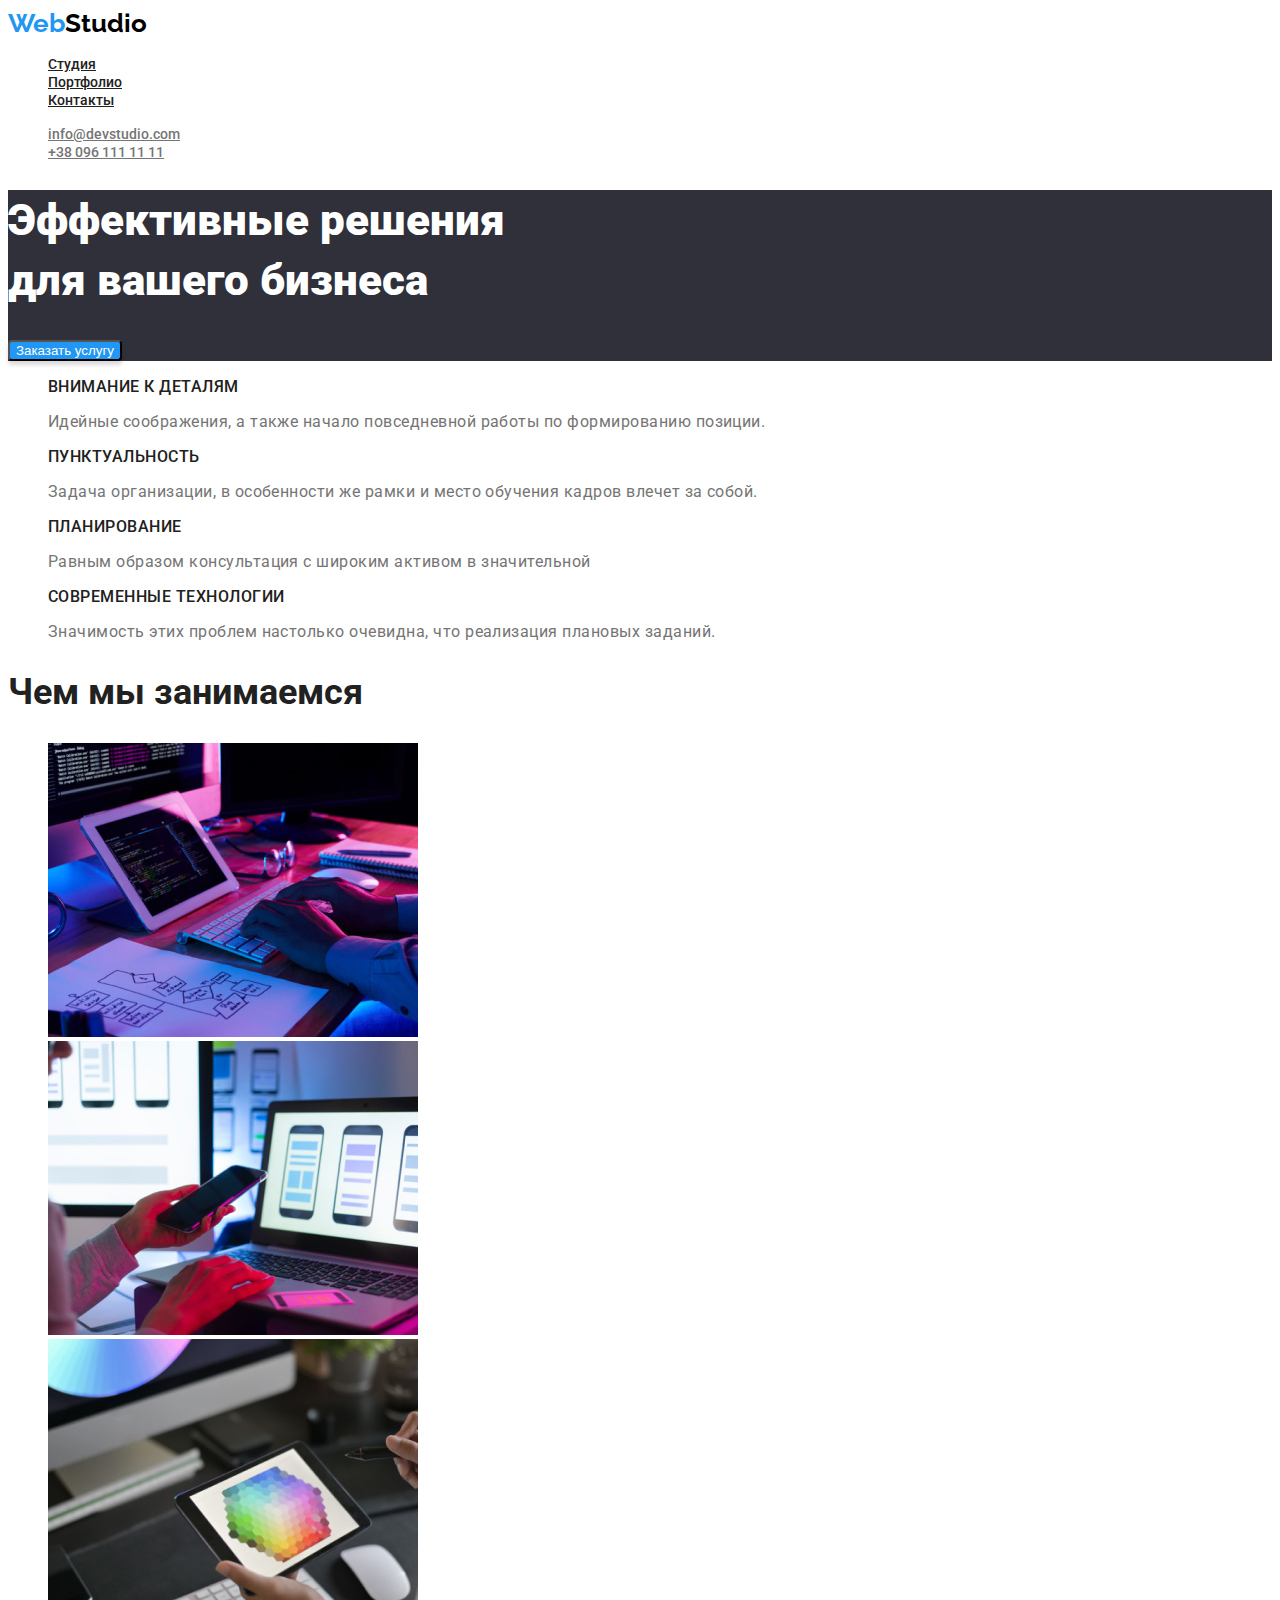
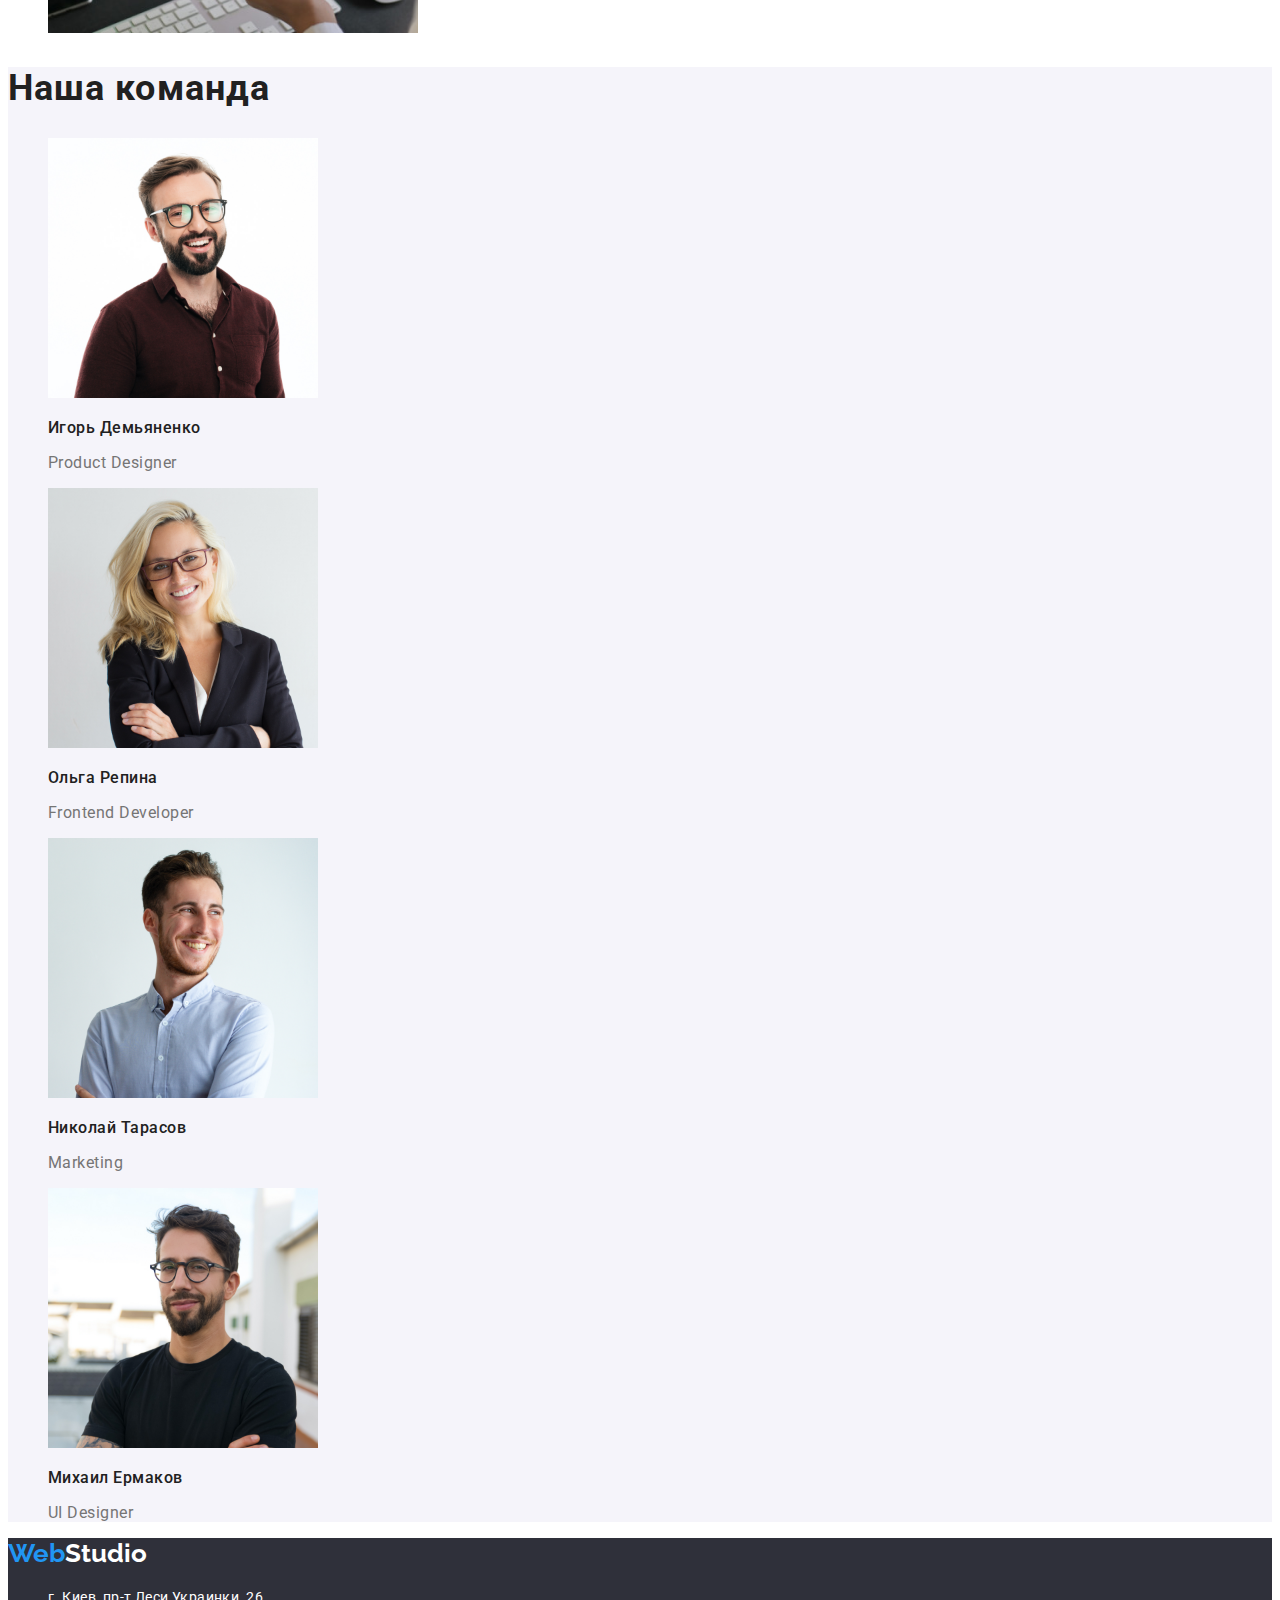
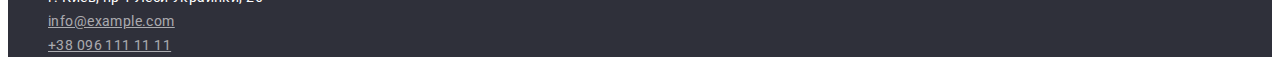
==== index.html @ 30aeca3c "применил стили и сделал разметку портфолио" ====
<!DOCTYPE html>
<html lang="ru">
  <head>
    <meta charset="UTF-8" />
    <meta name="viewport" content="width=device-width, initial-scale=1.0" />
    <title>web studio</title>
    <link
      href="https://fonts.googleapis.com/css2?family=Raleway:wght@700&family=Roboto:wght@500;700&display=swap"
      rel="stylesheet"
    />
    <link rel="stylesheet" href="css/style.css" />
  </head>
  <body>
    <header>
      <nav>
        <a class="logo" href=".//index.html">
          <span class="web">Web</span><span class="stud">Studio</span></a
        >
        <ul class="site-nav">
          <li><a href="#" class="link current">Студия</a></li>
          <li><a href="./portfolio.html" class="link">Портфолио</a></li>
          <li><a href="#" class="link">Контакты</a></li>
        </ul>
      </nav>

      <ul class="auth-nav">
        <li>
          <a href="mailto:info@devstudio.com" class="link"
            >info@devstudio.com</a
          >
        </li>
        <li><a href="tel:+380961111111" class="link">+38 096 111 11 11</a></li>
      </ul>
    </header>
    <main>
      <!---->

      <section class="hero">
        <h1 class="hero-title">
          Эффективные решения<br />
          для вашего бизнеса
        </h1>
        <button class="button1" type="button">
          <span class="knop">Заказать услугу</span>
        </button>
      </section>

      <section class="section">
        <h2 hidden>Основные критерии</h2>
        <ul class="feature">
          <li>
            <h3>Внимание к деталям</h3>
            <p>
              Идейные соображения, а также начало повседневной работы по
              формированию позиции.
            </p>
          </li>
          <li>
            <h3>Пунктуальность</h3>
            <p>
              Задача организации, в особенности же рамки и место обучения кадров
              влечет за собой.
            </p>
          </li>
          <li>
            <h3>Планирование</h3>
            <p>Равным образом консультация с широким активом в значительной</p>
          </li>
          <li>
            <h3>Современные технологии</h3>
            <p>
              Значимость этих проблем настолько очевидна, что реализация
              плановых заданий.
            </p>
          </li>
        </ul>
      </section>
      <!--чем занимаемся-->
      <section class="section">
        <h2 class="section-title">Чем мы занимаемся</h2>
        <ul>
          <li>
            <a href=""
              ><img src="./images/img.png" alt="наша работа 1" width="370"
            /></a>
          </li>
          <li>
            <a href=""
              ><img src="./images/img-2.png" alt="наша работа 2" width="370"
            /></a>
          </li>
          <li>
            <a href=""
              ><img src="./images/img-3.png" alt="наша работа 3" width="370"
            /></a>
          </li>
        </ul>
      </section>
      <!-- )))))_____________________________team -->
      <section class="team">
        <h2 class="team-title">Наша команда</h2>
        <ul class="team-feature">
          <li>
            <img src="./images/Igor.jpg" alt="Igor" width="270" />
            <h3>Игорь Демьяненко</h3>
            <p>Product Designer</p>
          </li>
          <li>
            <img src="./images/olga.jpg" alt="olga" width="270" />
            <h3>Ольга Репина</h3>
            <p>Frontend Developer</p>
          </li>
          <li>
            <img src="./images/nikolai.jpg" alt="nikolai" width="270" />
            <h3>Николай Тарасов</h3>
            <p>Marketing</p>
          </li>
          <li>
            <img src="./images/mikel.jpg" alt="mikel" width="270" />
            <h3>Михаил Ермаков</h3>
            <p>UI Designer</p>
          </li>
        </ul>
      </section>
    </main>
    <footer>
      <a class="logo" href=".//index.html">
        <span class="web">Web</span><span class="stud1">Studio</span></a
      >
      <address>
        <ul class="main-adr">
          <li>
            <a class="foot-adr" href="https://goo.gl/maps/U7KsZ8hxaoV7QRjZA"
              >г. Киев, пр-т Леси Украинки, 26</a
            >
          </li>
          <li>
            <a href="mailto:info@example.com" class="adress">
              info@example.com</a
            >
          </li>
          <li>
            <a href="tel:+380961111111" class="adress">+38 096 111 11 11</a>
          </li>
        </ul>
      </address>
    </footer>
  </body>
</html>
---- css/style.css ----
:root {
  --primary-text-color: #757575;
  --title-text-color: #212121;
}

body {
  background: #ffffff;
  color: var(--primary-text-color);
}
/* выделение ссылок #2196F3 */
/* бекграунд 1 #2F303A */
/* цвет осн текст #212121*/
/* втор цвет #757575 */
/* заголовок цвет #212121 */
/* бекграунд команда #F5F4FA */
/* футер адрес rgba(255, 255, 255, 0.6) */

/* шапка макета */
.logo {
  font-family: Raleway;
  font-style: normal;
  font-weight: bold;
  font-size: 26px;
  line-height: 31px;
  text-decoration: none;
}
.web {
  color: #2196f3;
}
.stud {
  color: #000000;
}
ul {
  list-style: none;
}
/* site nav */

.site-nav .link {
  color: var(--title-text-color);
  font-family: Roboto;
  font-style: normal;
  font-weight: 500;
  font-size: 14px;
  line-height: 16px;
}
.site-nav .link:hover,
.site-nav .link:focus {
  color: #2196f3;
}
.site-nav .link .current {
  color: #2196f3;
}

.auth-nav .link {
  color: var(--primary-text-color);
  font-family: Roboto;
  font-style: normal;
  font-weight: 500;
  font-size: 14px;
  line-height: 16px;
}
.auth-nav .link:hover,
.auth-nav .link:focus {
  color: #2196f3;
}
/* hero */
.hero {
  background-color: #2f303a;
}
.hero-title {
  font-family: Roboto;
  font-style: normal;
  font-weight: 900;
  font-size: 44px;
  line-height: 60px;
}
/* кнопка */
.button1 {
  color: white;
  background: #2196f3;
  box-shadow: 0px 4px 4px rgba(0, 0, 0, 0.15);
  border-radius: 4px;
}
.button2 {
  color: var(--title-text-color);
  background-color: #f5f4fa;
}
.button2:hover,
.button2:focus {
  color: #ffffff;
  background: #2196f3;
}
/* цвета теkстов */
.section {
  background: #ffffff;
}

.section-title {
  color: var(--title-text-color);
  font-family: Roboto;
  font-style: normal;
  font-weight: bold;
  font-size: 36px;
  line-height: 42px;
}

.hero .hero-title {
  color: white;
}
.feature p {
  color: var(--feature-text-color);
  font-family: Roboto;
  font-style: normal;
  font-weight: normal;
  font-size: 14px;
  line-height: 24px;
  letter-spacing: 0.03em;
}
.feature h3 {
  color: var(--title-text-color);
  font-family: Roboto;
  font-style: normal;
  font-weight: bold;
  font-size: 14px;
  line-height: 16px;
  letter-spacing: 0.03em;
  text-transform: uppercase;
}

.section h3 {
  font-family: Roboto;
  font-style: normal;
  font-weight: 500;
  font-size: 16px;
  line-height: 19px;
}
.section p {
  font-family: Roboto;
  font-style: normal;
  font-weight: normal;
  font-size: 16px;
  line-height: 19px;
}
/* *********************************our team */
.team {
  background: #f5f4fa;
}
.team-title {
  font-family: Roboto;
  font-style: normal;
  font-weight: bold;
  font-size: 36px;
  line-height: 42px;
  letter-spacing: 0.03em;

  color: var(--title-text-color);
}
.team-feature h3 {
  font-family: Roboto;
  font-style: normal;
  font-weight: 500;
  font-size: 16px;
  line-height: 19px;

  letter-spacing: 0.03em;

  color: var(--title-text-color);
}
.team-feature p {
  font-family: Roboto;
  font-style: normal;
  font-weight: normal;
  font-size: 16px;
  line-height: 19px;

  letter-spacing: 0.03em;

  color: #757575;
}
/* футер */
footer {
  background-color: #2f303a;
}
.stud1 {
  color: #ffffff;
}
.foot-adr {
  font-family: Roboto;
  font-style: normal;
  font-weight: normal;
  font-size: 14px;
  line-height: 24px;
  letter-spacing: 0.03em;
  color: #ffffff;
  text-decoration-line: none;
}

.adress {
  font-family: Roboto;
  font-style: normal;
  font-weight: normal;
  font-size: 14px;
  line-height: 24px;
  letter-spacing: 0.03em;
  color: rgba(255, 255, 255, 0.6);
}
.adress:hover,
.adress:focus {
  color: #ffffff;
}
/* **************************************PORTFOLIO */
.filters h2 {
  font-family: Roboto;
  font-style: normal;
  font-weight: bold;
  font-size: 18px;
  line-height: 36px;
  letter-spacing: 0.06em;
  color: var(--title-text-color);
}
.filters p {
  font-family: Roboto;
  font-style: normal;
  font-weight: normal;
  font-size: 16px;
  line-height: 30px;
  letter-spacing: 0.03em;
  color: var(--primary-text-color);
}
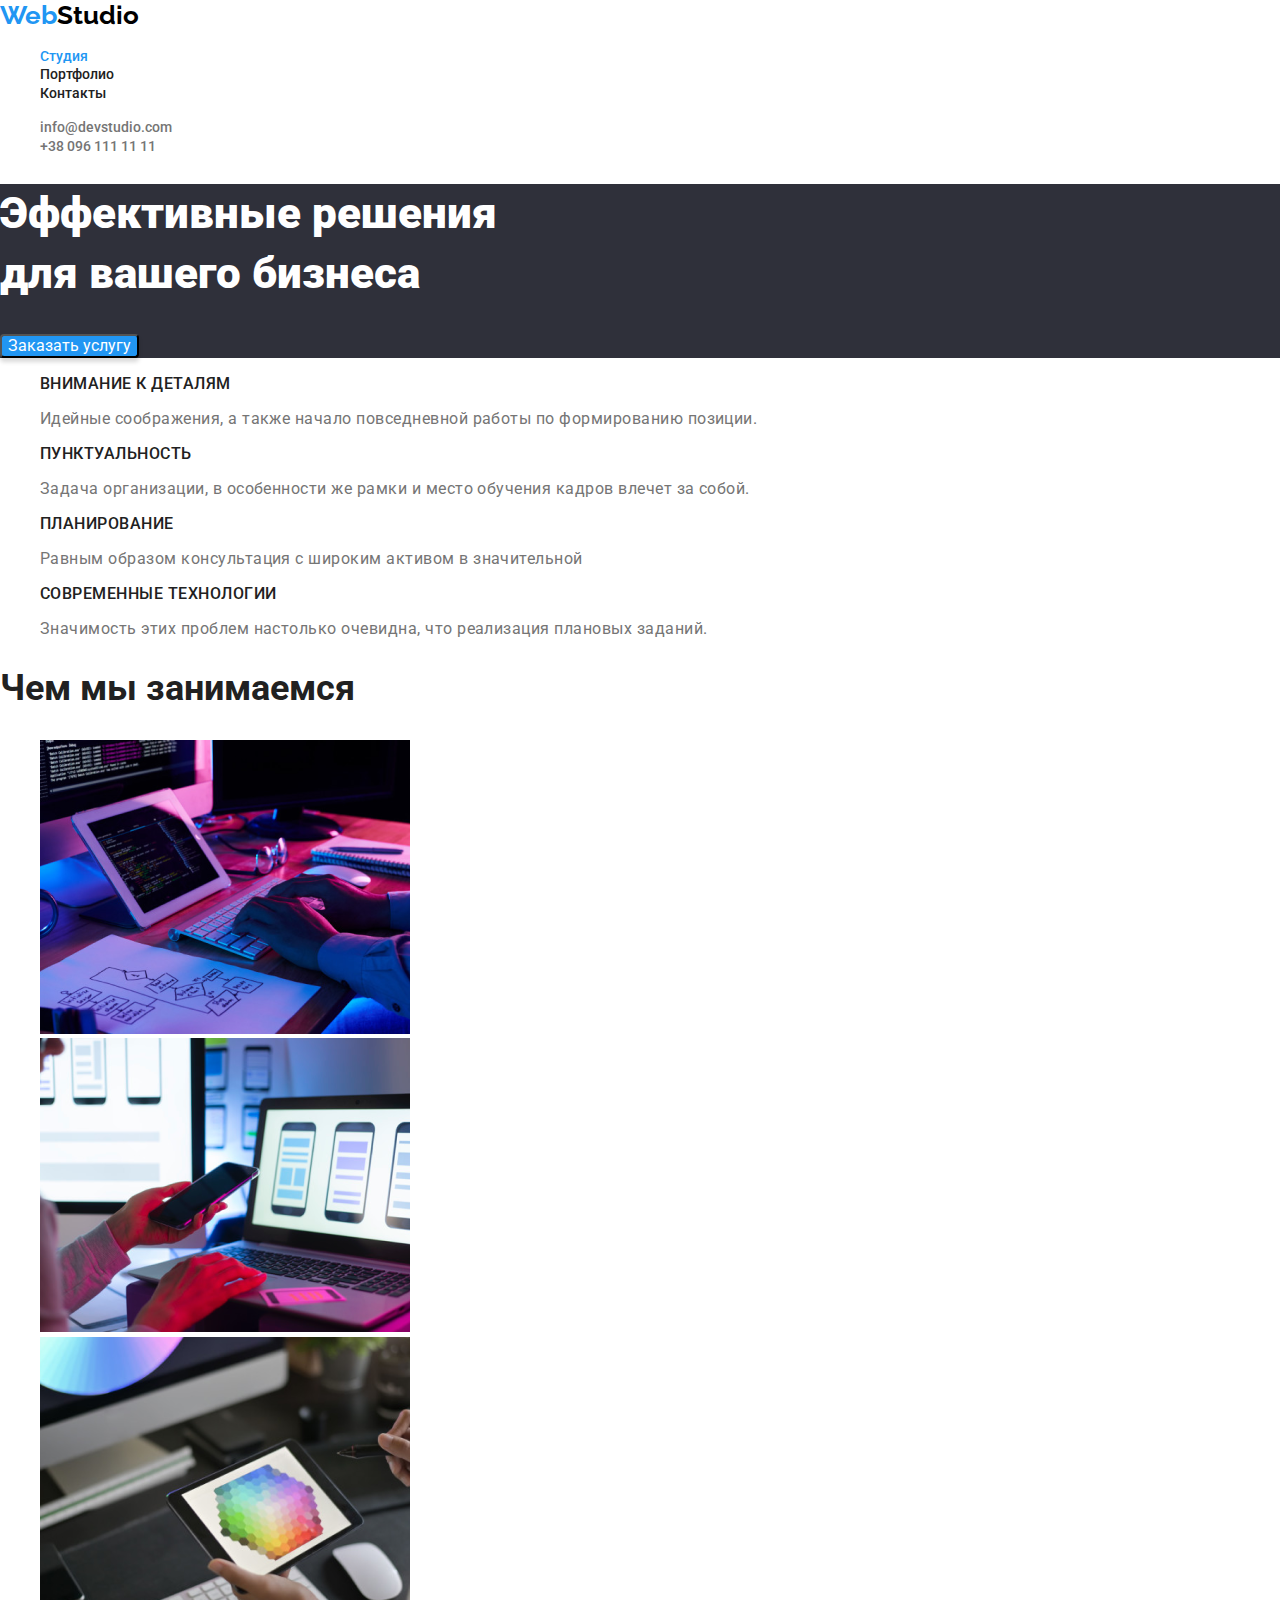
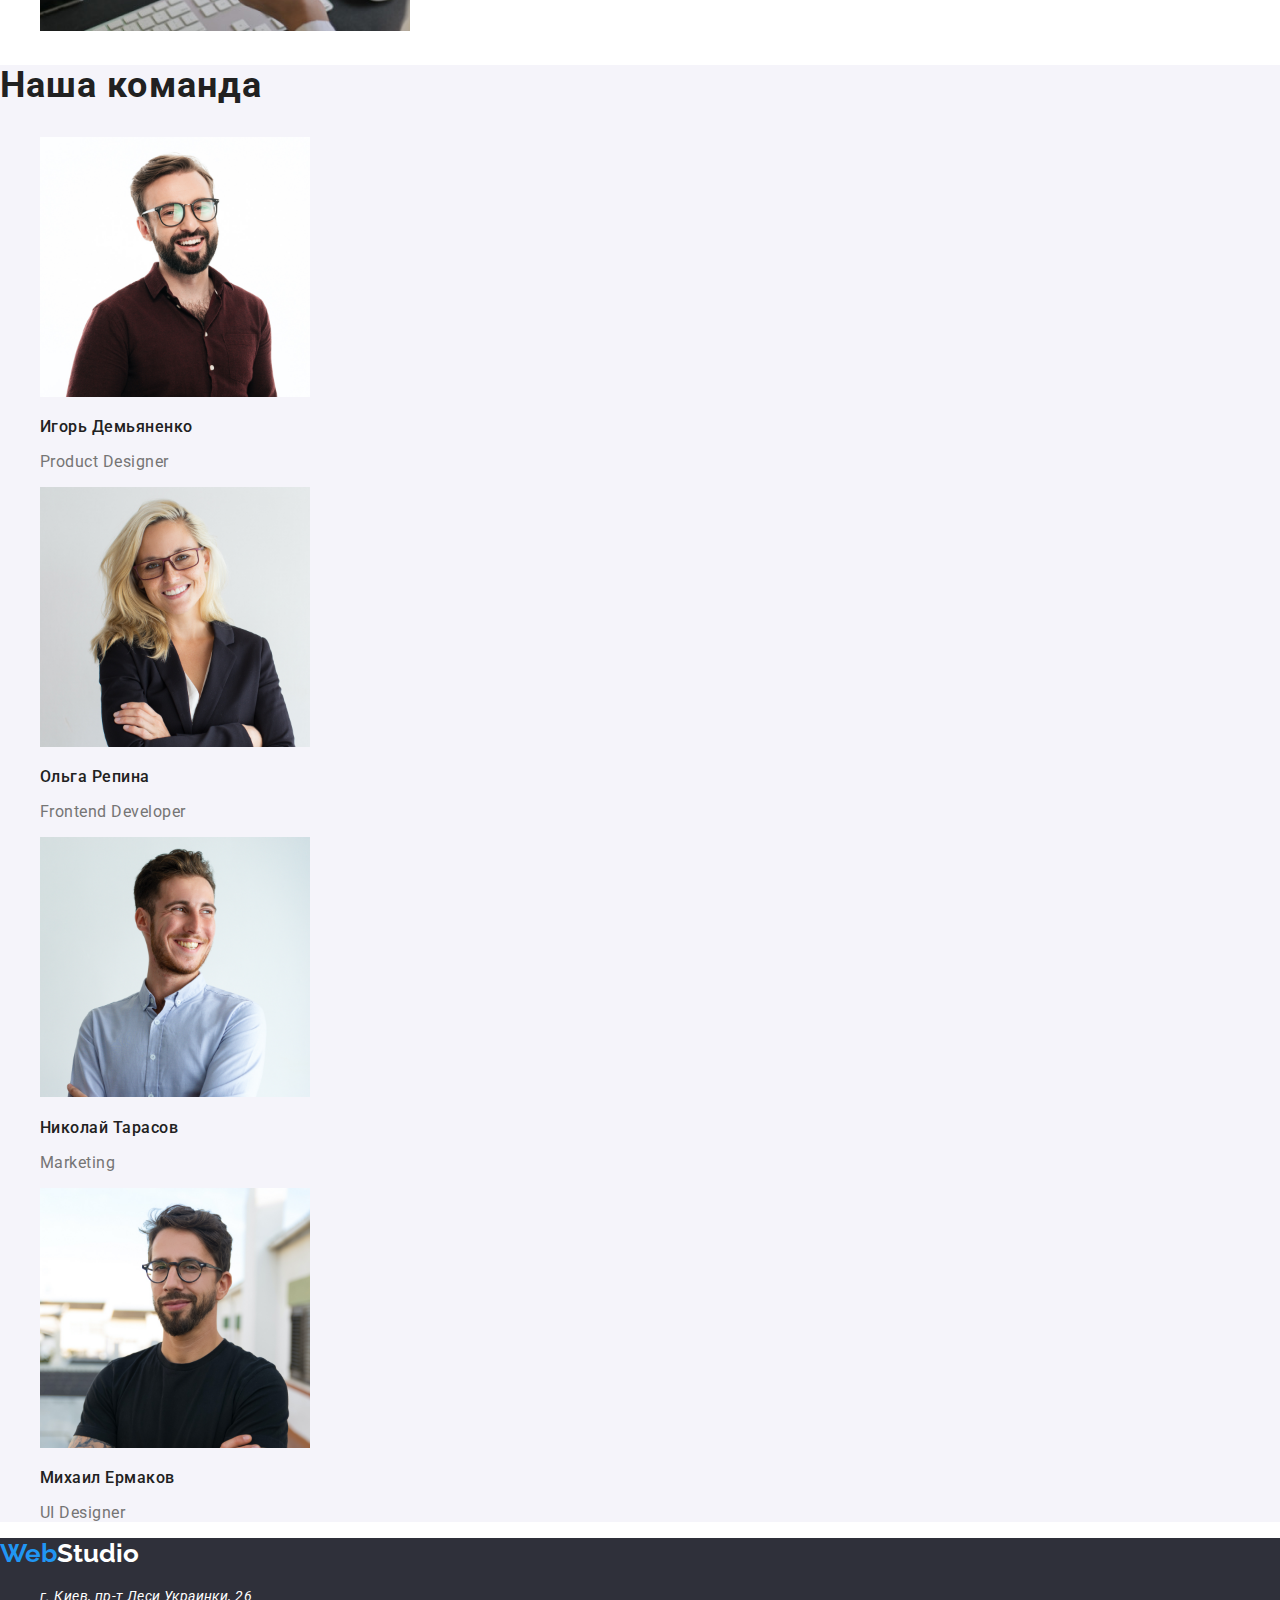
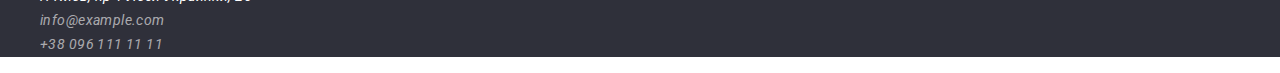
==== commit 37d14da9: "исправил ошибки по дз" ====
--- a/index.html
+++ b/index.html
@@ -5,7 +5,11 @@
     <meta name="viewport" content="width=device-width, initial-scale=1.0" />
     <title>web studio</title>
     <link
-      href="https://fonts.googleapis.com/css2?family=Raleway:wght@700&family=Roboto:wght@500;700&display=swap"
+      rel="stylesheet"
+      href="https://cdnjs.cloudflare.com/ajax/libs/modern-normalize/1.0.0/modern-normalize.css"
+    />
+    <link
+      href="https://fonts.googleapis.com/css2?family=Raleway:wght@700&family=Roboto:wght@400;500;700;900&display=swap"
       rel="stylesheet"
     />
     <link rel="stylesheet" href="css/style.css" />
@@ -18,7 +22,11 @@
         >
         <ul class="site-nav">
           <li><a href="#" class="link current">Студия</a></li>
-          <li><a href="./portfolio.html" class="link">Портфолио</a></li>
+          <li>
+            <a href="./portfolio.html" target="_blank" class="link"
+              >Портфолио</a
+            >
+          </li>
           <li><a href="#" class="link">Контакты</a></li>
         </ul>
       </nav>
--- a/css/style.css
+++ b/css/style.css
@@ -1,9 +1,23 @@
 :root {
   --primary-text-color: #757575;
   --title-text-color: #212121;
+
+  --button-back-color: #2196f3;
+  --button-white-color: #ffffff;
+  --button2-back-color: #f5f4fa;
+  --adress-text-color: rgba(255, 255, 255, 0.6);
+  --hover-adress-collor: #ffffff;
+  --section-back-color: #ffffff;
+  --hero-back-color: #2f303a;
+  --hero-title-color: #ffffff;
+  --nav-hover-color: #2196f3;
+  --footer-back-color: #2f303a;
 }
 
 body {
+  font-family: "Roboto", sans-serif;
+  font-style: normal;
+
   background: #ffffff;
   color: var(--primary-text-color);
 }
@@ -14,14 +28,17 @@
 /* заголовок цвет #212121 */
 /* бекграунд команда #F5F4FA */
 /* футер адрес rgba(255, 255, 255, 0.6) */
+a {
+  text-decoration: none;
+}
 
 /* шапка макета */
 .logo {
   font-family: Raleway;
   font-style: normal;
-  font-weight: bold;
+  font-weight: 700;
   font-size: 26px;
-  line-height: 31px;
+  line-height: 1.192;
   text-decoration: none;
 }
 .web {
@@ -37,193 +54,165 @@
 
 .site-nav .link {
   color: var(--title-text-color);
-  font-family: Roboto;
-  font-style: normal;
-  font-weight: 500;
-  font-size: 14px;
-  line-height: 16px;
+
+  font-weight: 500;
+  font-size: 14px;
+  line-height: 1.142;
 }
 .site-nav .link:hover,
-.site-nav .link:focus {
-  color: #2196f3;
-}
-.site-nav .link .current {
-  color: #2196f3;
-}
-
-.auth-nav .link {
-  color: var(--primary-text-color);
-  font-family: Roboto;
-  font-style: normal;
-  font-weight: 500;
-  font-size: 14px;
-  line-height: 16px;
-}
+.site-nav .link:focus,
+.site-nav .link.current,
 .auth-nav .link:hover,
 .auth-nav .link:focus {
-  color: #2196f3;
-}
+  color: var(--nav-hover-color);
+}
+
+.auth-nav .link {
+  color: var(--primary-text-color);
+
+  font-weight: 500;
+  font-size: 14px;
+  line-height: 1.142;
+}
+
 /* hero */
 .hero {
-  background-color: #2f303a;
+  background-color: var(--hero-back-color);
 }
 .hero-title {
-  font-family: Roboto;
-  font-style: normal;
   font-weight: 900;
   font-size: 44px;
-  line-height: 60px;
+  line-height: 1.363;
 }
 /* кнопка */
 .button1 {
-  color: white;
-  background: #2196f3;
+  color: var(--button-white-color);
+  background: var(--button-back-color);
   box-shadow: 0px 4px 4px rgba(0, 0, 0, 0.15);
   border-radius: 4px;
 }
 .button2 {
   color: var(--title-text-color);
-  background-color: #f5f4fa;
+  background-color: var(--button2-back-color);
 }
 .button2:hover,
 .button2:focus {
-  color: #ffffff;
-  background: #2196f3;
+  color: var(--button-white-color);
+  background: var(--button-back-color);
 }
 /* цвета теkстов */
 .section {
-  background: #ffffff;
+  background: var(--section-back-color);
 }
 
 .section-title {
   color: var(--title-text-color);
-  font-family: Roboto;
-  font-style: normal;
-  font-weight: bold;
+
+  font-weight: 700;
   font-size: 36px;
-  line-height: 42px;
+  line-height: 1.166;
 }
 
 .hero .hero-title {
-  color: white;
+  color: var(--hero-title-color);
 }
 .feature p {
   color: var(--feature-text-color);
-  font-family: Roboto;
-  font-style: normal;
-  font-weight: normal;
-  font-size: 14px;
-  line-height: 24px;
+
+  font-weight: 400;
+  font-size: 14px;
+  line-height: 1.714;
   letter-spacing: 0.03em;
 }
 .feature h3 {
   color: var(--title-text-color);
-  font-family: Roboto;
-  font-style: normal;
-  font-weight: bold;
-  font-size: 14px;
-  line-height: 16px;
+
+  font-weight: 700;
+  font-size: 14px;
+  line-height: 1.142;
   letter-spacing: 0.03em;
   text-transform: uppercase;
 }
 
 .section h3 {
-  font-family: Roboto;
-  font-style: normal;
-  font-weight: 500;
-  font-size: 16px;
-  line-height: 19px;
+  font-weight: 500;
+  font-size: 16px;
+  line-height: 1.187;
 }
 .section p {
-  font-family: Roboto;
-  font-style: normal;
-  font-weight: normal;
-  font-size: 16px;
-  line-height: 19px;
+  font-weight: 400;
+  font-size: 16px;
+  line-height: 1.187;
 }
 /* *********************************our team */
 .team {
   background: #f5f4fa;
 }
 .team-title {
-  font-family: Roboto;
-  font-style: normal;
-  font-weight: bold;
+  font-weight: 700;
   font-size: 36px;
-  line-height: 42px;
+  line-height: 1.166;
   letter-spacing: 0.03em;
 
   color: var(--title-text-color);
 }
 .team-feature h3 {
-  font-family: Roboto;
-  font-style: normal;
-  font-weight: 500;
+  font-weight: 500;
+  font-size: 16px;
+  line-height: 1.187;
+
+  letter-spacing: 0.03em;
+
+  color: var(--title-text-color);
+}
+.team-feature p {
+  font-weight: 400;
   font-size: 16px;
   line-height: 19px;
 
   letter-spacing: 0.03em;
 
-  color: var(--title-text-color);
-}
-.team-feature p {
-  font-family: Roboto;
-  font-style: normal;
-  font-weight: normal;
-  font-size: 16px;
-  line-height: 19px;
-
-  letter-spacing: 0.03em;
-
-  color: #757575;
+  color: var(--primary-text-color);
 }
 /* футер */
 footer {
-  background-color: #2f303a;
+  background-color: var(--footer-back-color);
 }
 .stud1 {
   color: #ffffff;
 }
 .foot-adr {
-  font-family: Roboto;
-  font-style: normal;
-  font-weight: normal;
-  font-size: 14px;
-  line-height: 24px;
+  font-weight: 400;
+  font-size: 14px;
+  line-height: 1.714;
   letter-spacing: 0.03em;
   color: #ffffff;
   text-decoration-line: none;
 }
 
 .adress {
-  font-family: Roboto;
-  font-style: normal;
-  font-weight: normal;
-  font-size: 14px;
-  line-height: 24px;
-  letter-spacing: 0.03em;
-  color: rgba(255, 255, 255, 0.6);
+  font-weight: 400;
+  font-size: 14px;
+  line-height: 1.714;
+  letter-spacing: 0.03em;
+  color: var(--adress-text-color);
 }
 .adress:hover,
 .adress:focus {
-  color: #ffffff;
+  color: var(--hover-adress-collor);
 }
 /* **************************************PORTFOLIO */
 .filters h2 {
-  font-family: Roboto;
-  font-style: normal;
-  font-weight: bold;
+  font-weight: 700;
   font-size: 18px;
-  line-height: 36px;
+  line-height: 2;
   letter-spacing: 0.06em;
   color: var(--title-text-color);
 }
 .filters p {
-  font-family: Roboto;
-  font-style: normal;
-  font-weight: normal;
-  font-size: 16px;
-  line-height: 30px;
-  letter-spacing: 0.03em;
-  color: var(--primary-text-color);
-}
+  font-weight: 400;
+  font-size: 16px;
+  line-height: 1.875;
+  letter-spacing: 0.03em;
+  color: var(--primary-text-color);
+}
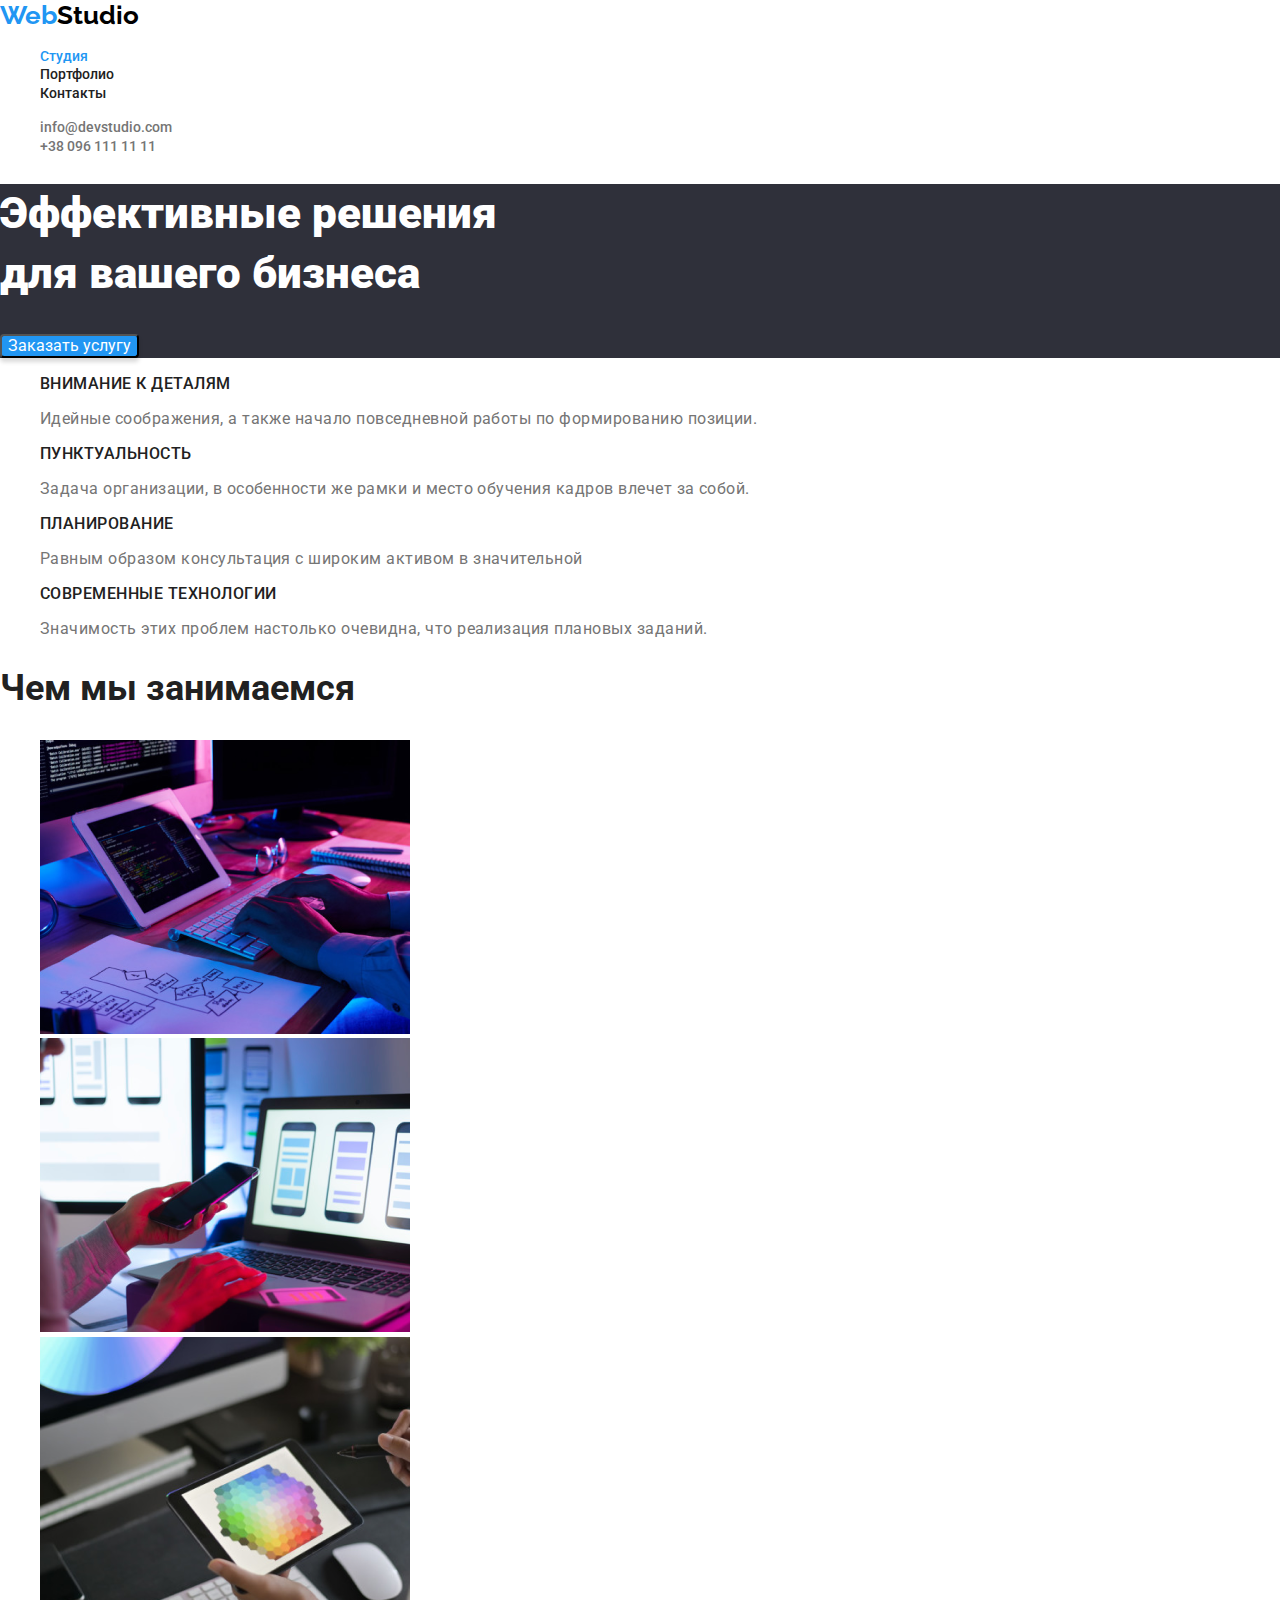
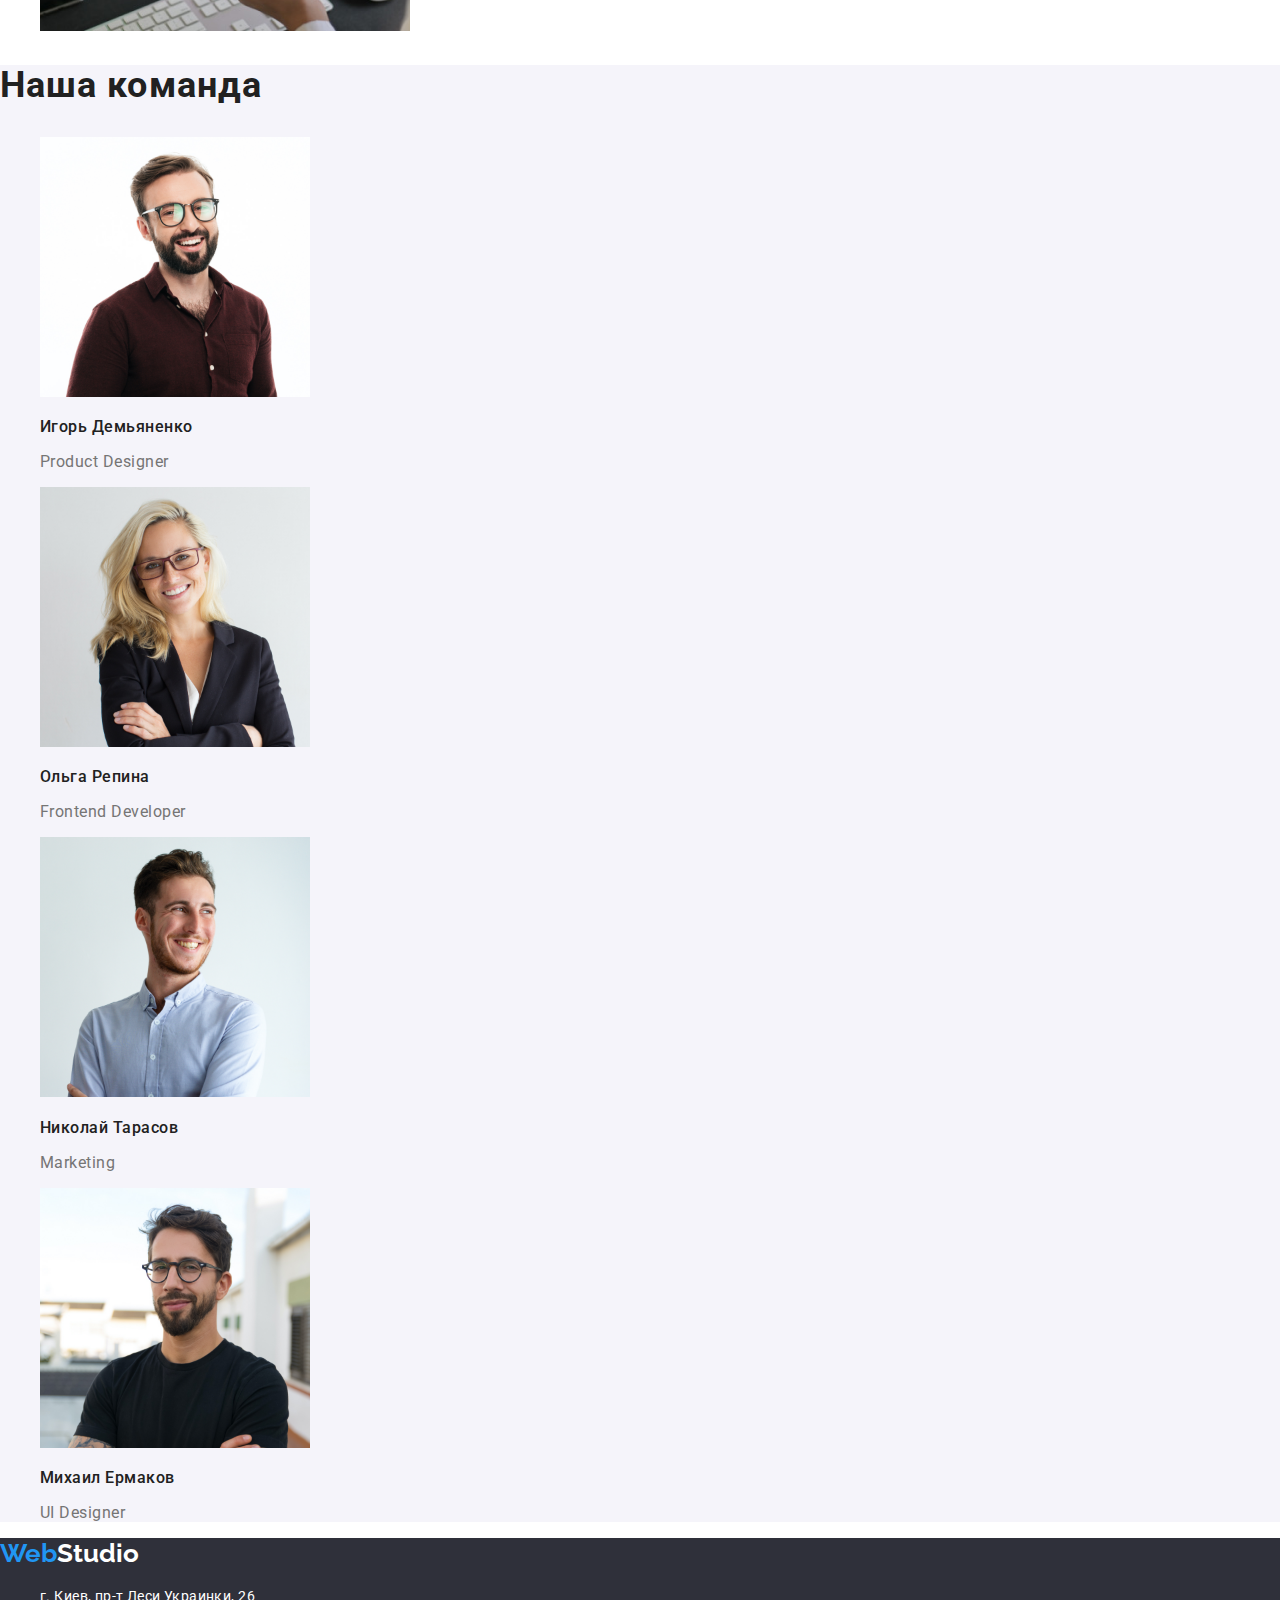
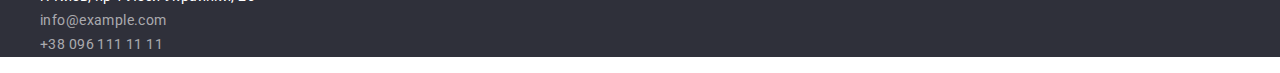
==== commit 5069ade4: "внес поправки в css" ====
--- a/index.html
+++ b/index.html
@@ -23,9 +23,7 @@
         <ul class="site-nav">
           <li><a href="#" class="link current">Студия</a></li>
           <li>
-            <a href="./portfolio.html" target="_blank" class="link"
-              >Портфолио</a
-            >
+            <a href="./portfolio.html" class="link">Портфолио</a>
           </li>
           <li><a href="#" class="link">Контакты</a></li>
         </ul>
--- a/css/style.css
+++ b/css/style.css
@@ -1,24 +1,17 @@
 :root {
   --primary-text-color: #757575;
   --title-text-color: #212121;
-
   --button-back-color: #2196f3;
   --button-white-color: #ffffff;
   --button2-back-color: #f5f4fa;
   --adress-text-color: rgba(255, 255, 255, 0.6);
-  --hover-adress-collor: #ffffff;
-  --section-back-color: #ffffff;
   --hero-back-color: #2f303a;
-  --hero-title-color: #ffffff;
-  --nav-hover-color: #2196f3;
-  --footer-back-color: #2f303a;
+  --stud-text-color: #000000;
 }
 
 body {
   font-family: "Roboto", sans-serif;
-  font-style: normal;
-
-  background: #ffffff;
+  background: var(--button-white-color);
   color: var(--primary-text-color);
 }
 /* выделение ссылок #2196F3 */
@@ -34,18 +27,17 @@
 
 /* шапка макета */
 .logo {
-  font-family: Raleway;
-  font-style: normal;
+  font-family: "Raleway", sans-serif;
   font-weight: 700;
   font-size: 26px;
   line-height: 1.192;
   text-decoration: none;
 }
 .web {
-  color: #2196f3;
+  color: var(--button-back-color);
 }
 .stud {
-  color: #000000;
+  color: var(--stud-text-color);
 }
 ul {
   list-style: none;
@@ -64,7 +56,7 @@
 .site-nav .link.current,
 .auth-nav .link:hover,
 .auth-nav .link:focus {
-  color: var(--nav-hover-color);
+  color: var(--button-back-color);
 }
 
 .auth-nav .link {
@@ -102,7 +94,7 @@
 }
 /* цвета теkстов */
 .section {
-  background: var(--section-back-color);
+  background: var(--button-white-color);
 }
 
 .section-title {
@@ -114,7 +106,7 @@
 }
 
 .hero .hero-title {
-  color: var(--hero-title-color);
+  color: var(--button-white-color);
 }
 .feature p {
   color: var(--feature-text-color);
@@ -146,7 +138,7 @@
 }
 /* *********************************our team */
 .team {
-  background: #f5f4fa;
+  background: var(--button2-back-color);
 }
 .team-title {
   font-weight: 700;
@@ -168,7 +160,7 @@
 .team-feature p {
   font-weight: 400;
   font-size: 16px;
-  line-height: 19px;
+  line-height: 1.187;
 
   letter-spacing: 0.03em;
 
@@ -176,22 +168,24 @@
 }
 /* футер */
 footer {
-  background-color: var(--footer-back-color);
+  background-color: var(--hero-back-color);
 }
 .stud1 {
-  color: #ffffff;
+  color: var(--button-white-color);
 }
 .foot-adr {
   font-weight: 400;
+  font-style: normal;
   font-size: 14px;
   line-height: 1.714;
   letter-spacing: 0.03em;
-  color: #ffffff;
+  color: var(--button-white-color);
   text-decoration-line: none;
 }
 
 .adress {
   font-weight: 400;
+  font-style: normal;
   font-size: 14px;
   line-height: 1.714;
   letter-spacing: 0.03em;
@@ -199,7 +193,7 @@
 }
 .adress:hover,
 .adress:focus {
-  color: var(--hover-adress-collor);
+  color: var(--button-white-color);
 }
 /* **************************************PORTFOLIO */
 .filters h2 {
